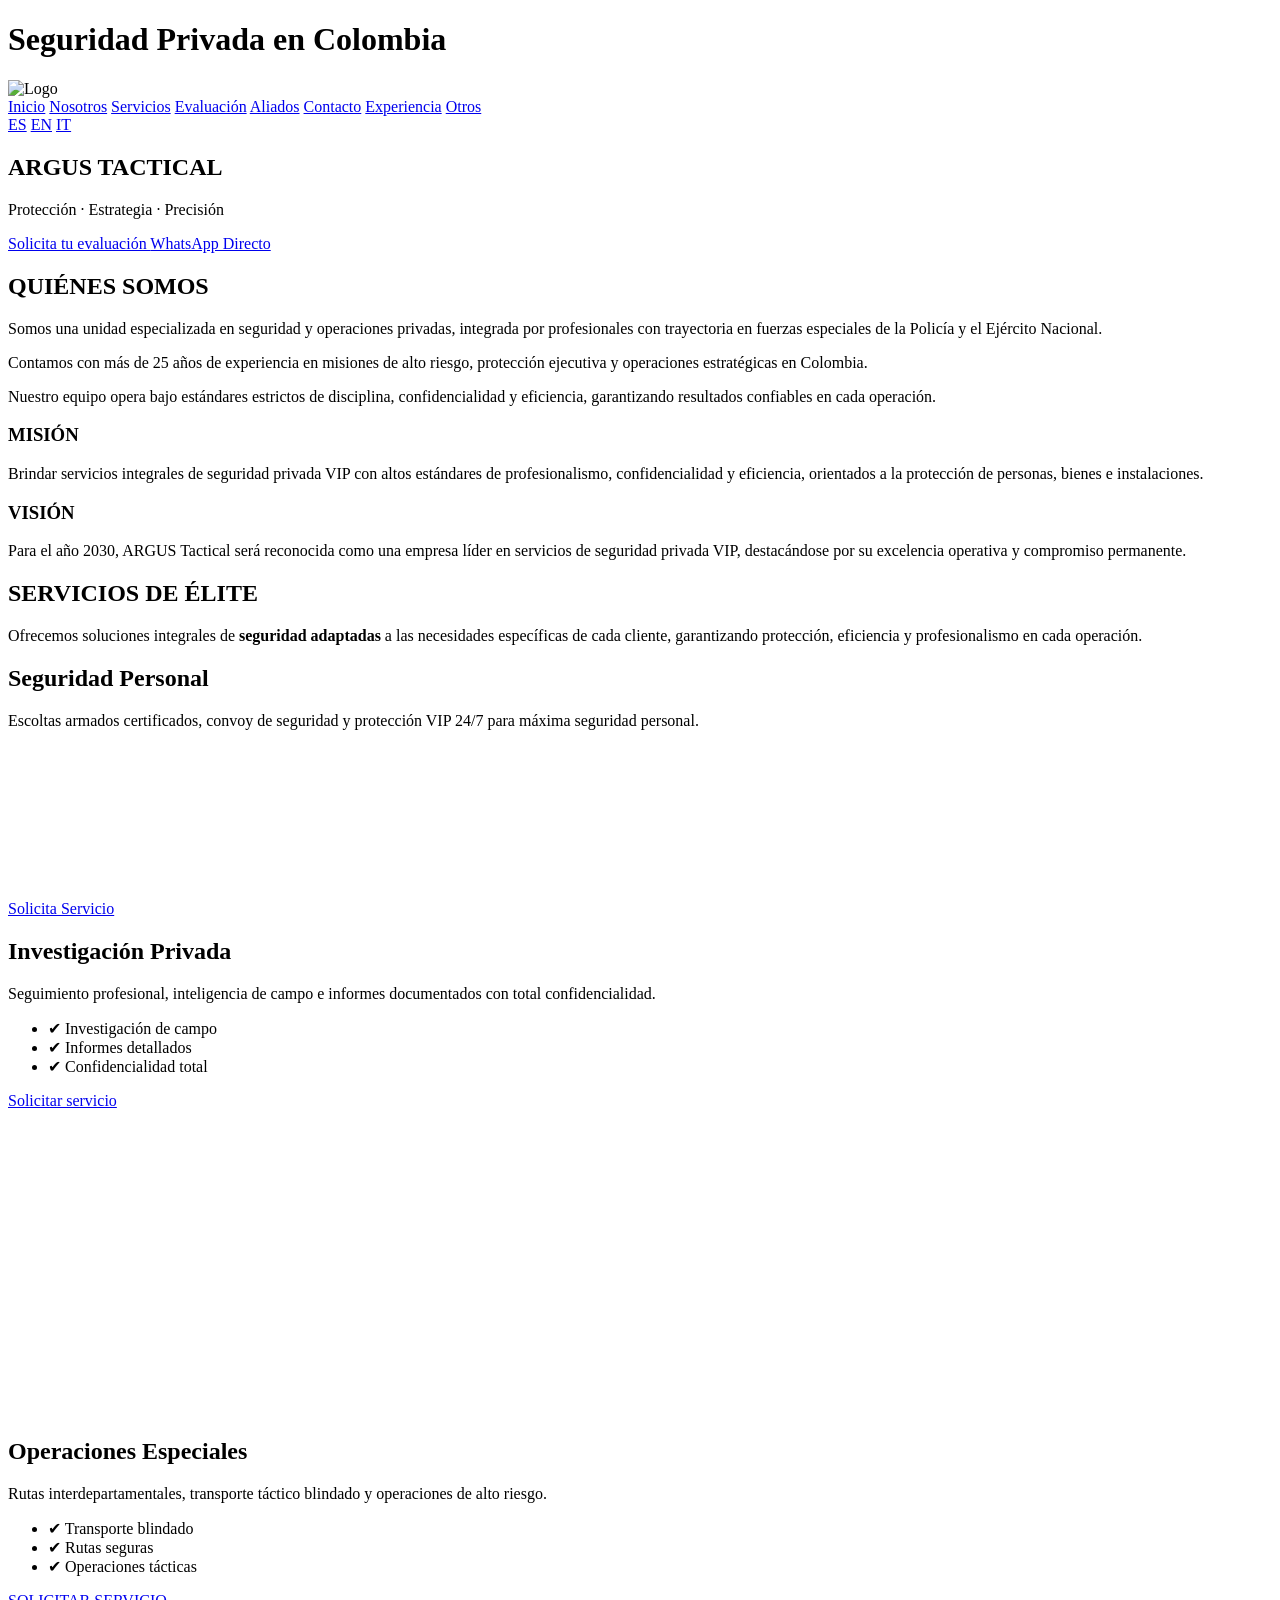
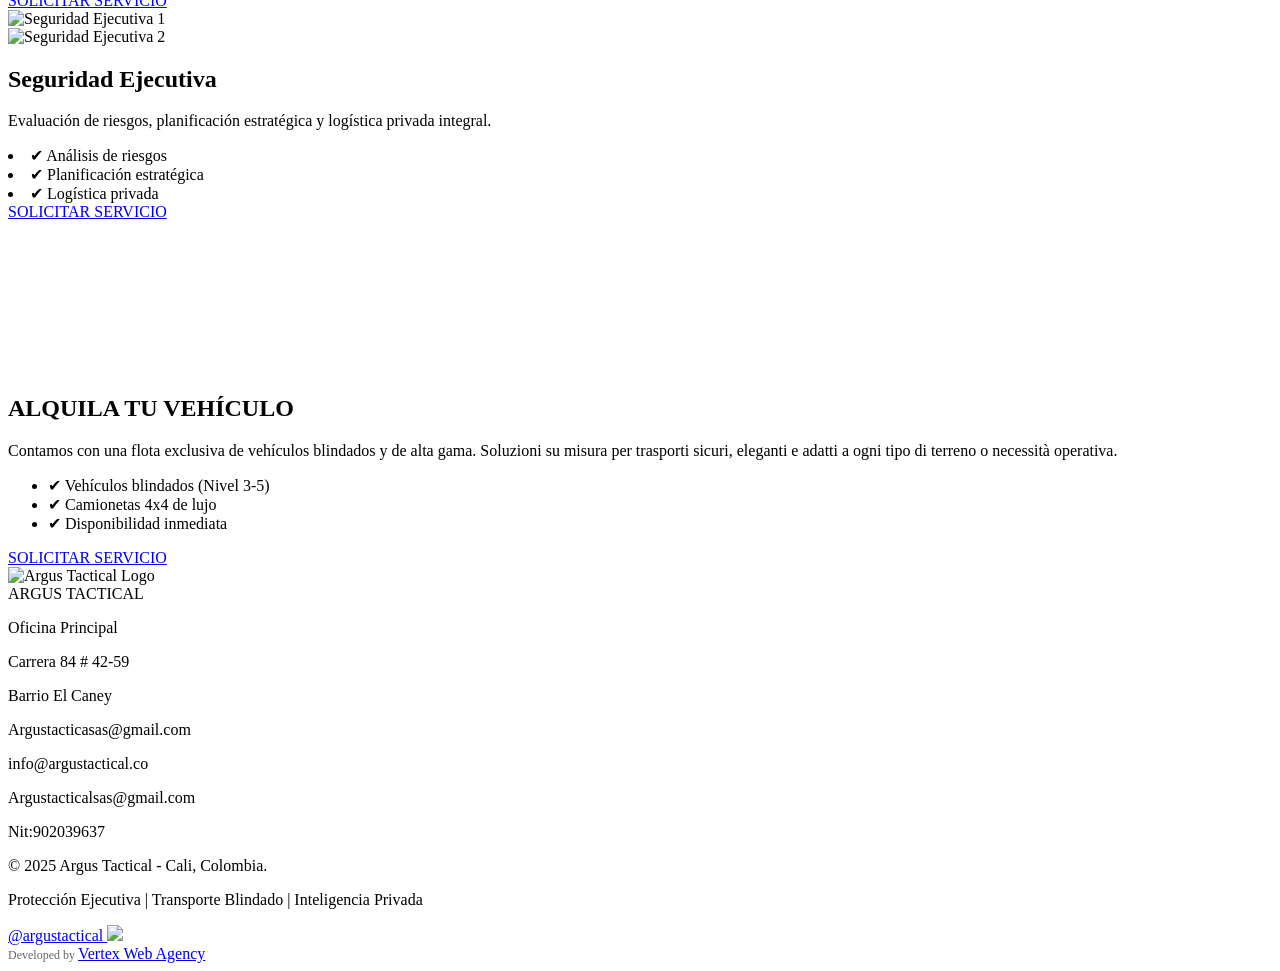
==== index.html @ 298153c2 "Add files via upload" ====
<!DOCTYPE html>
<html lang="es">
<head>
    <meta charset="UTF-8">

<meta name="description" content="Empresa de seguridad privada en Colombia. Protección VIP, escoltas armados, seguridad ejecutiva y análisis de riesgos en Cali, Medellín y Bogotá.">

<meta name="keywords" content="seguridad privada Colombia, escoltas VIP, protección ejecutiva, seguridad Cali, seguridad Medellín, seguridad Bogotá">

<meta name="author" content="Argus Tactical">

<meta name="robots" content="index, follow">
<meta name="viewport" content="width=device-width, initial-scale=1.0">
    <title>Seguridad Privada en Colombia | Escoltas VIP y Protección Ejecutiva - Argus Tactical</title>

    <link rel="stylesheet" href="style.css">

    <link href="https://fonts.googleapis.com/css2?family=Montserrat:wght@300;400;600&display=swap" rel="stylesheet">
</head>

<body>
    <h1 class="seo-hidden">Seguridad Privada en Colombia</h1>

<!-- NAVBAR -->
<header class="navbar">

    <div class="nav-container">

        <!-- LOGO -->
        <div class="logo-box">
            <img src="logo.jpg" alt="Logo">
            
        </div>

        
        <nav class="menu">
            <a href="#argus" data-i18n="menu_inicio">Inicio</a>
            <a href="#quienes" data-i18n="menu_nosotros">Nosotros</a>

            <a href="#servicios" data-i18n="menu_servicios">Servicios</a>
            <a href="evaluacion.html" data-i18n="menu_evaluacion">Evaluación</a>
            <a href="aliados.html" data-i18n="menu_aliados">Aliados</a>
            <a href="contacto.html" data-i18n="menu_contacto">Contacto</a>
            <a href="experia.html" data-i18n="menu_experiencia">Experiencia</a>
            <a href="otros.html" data-i18n="menu_otros">Otros</a>
            
            
            <!-- LINGUE -->

            <div class="lang">
                <a href="#" onclick="changeLanguage('es')">ES</a>
                <a href="#" onclick="changeLanguage('en')">EN</a>
                <a href="#" onclick="changeLanguage('it')">IT</a>

            </div>
        </nav>

    </div>

</header>

<!-- HERO -->
<section class="hero" id="argus">

    <h1 data-i18n="title">ARGUS TACTICAL</h1>

    <p data-i18n="subtitle">
        Protección · Estrategia · Precisión
    </p>

    <div class="buttons">
        <a href="evaluacion.html" class="btn" data-i18n="btn1">
            Solicita tu evaluación
        </a>

        <a href="https://wa.me/573207971333" class="btn btn-whatsapp" target="_blank" data-i18n="btn2">
            WhatsApp Directo
        </a>
    </div>

</section>

<!-- TITULO QUIEN SIAMO-->
 <section class="about-section"id="quienes">

    

   <h2 class="about-title section-title" data-i18n="about_title">
    QUIÉNES SOMOS
</h2>

     <p class="about-highlight" data-i18n="about_text1">
    Somos una unidad especializada en seguridad y operaciones privadas, integrada por profesionales con trayectoria en fuerzas especiales de la Policía y el Ejército Nacional.
  </p>

  <p class="about-highlight" data-i18n="about_text2">
    Contamos con más de 25 años de experiencia en misiones de alto riesgo, protección ejecutiva y operaciones estratégicas en Colombia.
  </p>

  <p class="about-highlight" data-i18n="about_text">
    Nuestro equipo opera bajo estándares estrictos de disciplina, confidencialidad y eficiencia, garantizando resultados confiables en cada operación.
  </p>

</section>


<!---MISION VISION-->
<section class="about-section" id="quienes">

    <div class="mv-container">

        <!-- MISIÓN -->
        <div class="mv-box">
            <h3 class="mv-title" data-i18n="mission_title">MISIÓN</h3>
            <p class="mv-text" data-i18n="mission_text">
                Brindar servicios integrales de seguridad privada VIP con altos estándares de profesionalismo, confidencialidad y eficiencia, orientados a la protección de personas, bienes e instalaciones.
            </p>
        </div>

        <!-- VISIÓN -->
        <div class="mv-box">
            <h3 class="mv-title" data-i18n="vision_title">VISIÓN</h3>
            <p class="mv-text" data-i18n="vision_text">
                Para el año 2030, ARGUS Tactical será reconocida como una empresa líder en servicios de seguridad privada VIP, destacándose por su excelencia operativa y compromiso permanente.
            </p>
        </div>

    </div>

</section>


<!--SERVICIOS DE ELITE-->
<section class="elite-section"
id="servicios">


    <h2 class="elite-title"
    data-i18n="elite-title">
        SERVICIOS DE ÉLITE
    </h2>

    <p class="elite-text" data-i18n="elite_text">
        Ofrecemos soluciones integrales de <strong>seguridad adaptadas</strong> a las necesidades específicas de cada cliente, garantizando protección, eficiencia y profesionalismo en cada operación.
    </p>

</section>
<section class="security-section">

    <h2 class="section-title" data-i18n="title_seguridad_personal">
        Seguridad Personal
    </h2>
    <p class="section-text" data-i18n="desc_seguridad_personal">
        Escoltas armados certificados, convoy de seguridad y protección VIP 24/7 para máxima seguridad personal.
    </p>
    <div class="video-grid">
        <video src="video1.mp4" autoplay muted loop></video>
        <video src="video2.mp4" autoplay muted loop></video>
        <video src="video3.mp4" autoplay muted loop></video>
        
    </div>

    <!-- RIUTILIZZIAMO btn -->
    <a href="https://wa.me/573207971333" target="_blank" class="btn btn-security">
        Solicita Servicio
    </a>

</section>
<!---INVESTIGACION-->
<section class="investigacion-container">

    <!-- LADO IZQUIERDO -->
    <div class="investigacion-content">

        <h2 class="titulo-bello" data-i18n="invest_title">
    Investigación Privada
  </h2>
        
        <p class="texto-investigacion" data-i18n="invest_text">
    Seguimiento profesional, inteligencia de campo e informes documentados con total confidencialidad.
  </p>
        
        <ul class="checklist-investigacion">
    <li>
      <span class="check">✔</span>
      <span data-i18n="invest_item1">Investigación de campo</span>
    </li>
    <li>
      <span class="check">✔</span>
      <span data-i18n="invest_item2">Informes detallados</span>
    </li>
    <li>
      <span class="check">✔</span>
      <span data-i18n="invest_item3">Confidencialidad total</span>
    </li>
  </ul>

        <div class="boton-container-left">
    <a href="https://wa.me/573207971333"
       class="btn btn-invest"
       data-i18n="btn_servicio">
       Solicitar servicio
    </a>
  </div>

</div>
    </div>

    <!-- LADO DERECHO -->
    <div class="investigacion-video">
        <div class="video-box-single">
            <video autoplay muted loop playsinline>
                <source src="video4.mp4" type="video/mp4">
            </video>
        </div>
    </div>

</section>

<!--Operaciones Especiales3-->
<!-- Operaciones Especiales -->
<section class="operaciones-container">

  <!-- VIDEO -->
  <div class="operaciones-video">
    <div class="video-box-single">
      <video autoplay muted loop playsinline>
        <source src="video5.mp4" type="video/mp4">
      </video>
    </div>
  </div>

  <!-- CONTENUTO -->
  <div class="operaciones-content">

    <h2 class="titulo-bello-alt" data-i18n="op_title">
      Operaciones Especiales
    </h2>

    <p class="texto-investigacion" data-i18n="op_text">
      Rutas interdepartamentales, transporte táctico blindado y operaciones de alto riesgo.
    </p>

    <ul class="checklist-investigacion">
      <li><span class="check">✔</span> <span data-i18n="op_item1">Transporte blindado</span></li>
      <li><span class="check">✔</span> <span data-i18n="op_item2">Rutas seguras</span></li>
      <li><span class="check">✔</span> <span data-i18n="op_item3">Operaciones tácticas</span></li>
    </ul>

    <!-- BOTTONE -->
    <div class="boton-container-left">
      <a href="https://wa.me/573207971333"
         class="btn-solicitar btn-operaciones"
         target="_blank"
         rel="noopener noreferrer"
         data-i18n="btn_solicitar">
         SOLICITAR SERVICIO
      </a>
    </div>

  </div>

</section>



        






<!--SEGURDAD EJECUTIVA-->
<div class="ejecutiva-container">

    <div class="ejecutiva-fotos">
        <div class="foto-wrapper">
            <img src="foto7.jpg" alt="Seguridad Ejecutiva 1" class="foto-bella">
        </div>
        <div class="foto-wrapper">
            <img src="foto6.png" alt="Seguridad Ejecutiva 2" class="foto-bella">
        </div>
    </div>

    <div class="ejecutiva-content">
        <h2 class="titulo-vivo" data-i18n="ej_title">
    Seguridad Ejecutiva
  </h2>
        
        <p class="texto-investigacion" data-i18n="ej_text">
    Evaluación de riesgos, planificación estratégica y logística privada integral.
  </p>
        
        <li>
      <span class="check">✔</span>
      <span data-i18n="ej_item1">Análisis de riesgos</span>
    </li>
    <li>
      <span class="check">✔</span>
      <span data-i18n="ej_item2">Planificación estratégica</span>
    </li>
    <li>
      <span class="check">✔</span>
      <span data-i18n="ej_item3">Logística privada</span>
    </li>
  </ul>

<div class="boton-container-left">
  <a href="https://wa.me/573207971333"
     class="btn-solicitar"
     target="_blank"
     rel="noopener noreferrer"
     data-i18n="btn_solicitar">

     SOLICITAR SERVICIO
  </a>
</div>
        
    </div>

</div>
<!--ALQUILER DE AUTO-->
<!-- CONTAINER 5 -->
<div class="alquiler-container">

    <div class="operaciones-container">

        <div class="operaciones-video">
            <div class="video-box-single">
                <video autoplay muted loop>
                    <source src="video7.mp4" type="video/mp4">
                </video>
            </div>
        </div>

        <div class="operaciones-content">
            <h2 class="titulo-bello-alt" data-i18n="rent_title">
    ALQUILA TU VEHÍCULO
  </h2>
            <p class="texto-investigacion" data-i18n="rent_text">
                Contamos con una flota exclusiva de vehículos blindados y de alta gama.
                Soluzioni su misura per trasporti sicuri, eleganti e adatti a ogni tipo di terreno o necessità operativa.
            </p>


            
            
             <ul class="checklist-investigacion">
    <li>
      <span class="check">✔</span>
      <span data-i18n="rent_item1">Vehículos blindados (Nivel 3-5)</span>
    </li>
    <li>
      <span class="check">✔</span>
      <span data-i18n="rent_item2">Camionetas 4x4 de lujo</span>
    </li>
    <li>
      <span class="check">✔</span>
      <span data-i18n="rent_item3">Disponibilidad inmediata</span>
    </li>
  </ul>
            <div class="boton-container-left">
    <a href="https://wa.me/573207971333"
       class="btn-solicitar"
       target="_blank"
       rel="noopener noreferrer"
       data-i18n="btn_solicitar">

       SOLICITAR SERVICIO
    </a>
  </div>
        </div>

    </div>
</div>



    
    

<!-- SCRIPT -->
<script src="script.js"></script>
<footer class="site-footer">

    <div class="footer-container">

        <!-- SINISTRA -->
        <div class="footer-left">
            <img src="logo.jpg" alt="Argus Tactical Logo" class="footer-logo">

            <div class="footer-info">
                <span class="footer-brand">
                    ARGUS <span class="verde">TACTICAL</span>
                </span>
                
                <p>Oficina Principal</p>
                <p>Carrera 84 # 42-59</p>
                <p>Barrio El Caney</p>
                <p>Argustacticasas@gmail.com</p>
                <p>info@argustactical.co</p>
                <p>Argustacticalsas@gmail.com</p>
                <p>Nit:902039637</p>
            </div>
        </div>

        <!-- DESTRA -->
        <div class="footer-right">
            <p class="footer-copy">
                © 2025 Argus Tactical - Cali, Colombia.
            </p>

            <p class="footer-services">
                Protección Ejecutiva | Transporte Blindado | Inteligencia Privada
            </p>

            <a href="https://www.instagram.com/argustactical.co"
               target="_blank"
               class="footer-instagram">

                <span>@argustactical</span>

                <img src="https://upload.wikimedia.org/wikipedia/commons/e/e7/Instagram_logo_2016.svg">
            </a>
        </div>

    </div>

    <!---MALU-->

<div class="footer-credit">
    <span style="font-size:12px; color:#666;">Developed by </span>
    <a href="https://malu788.github.io/miosito/" target="_blank">
        Vertex Web Agency
    </a>
</div>


</body>
</html>
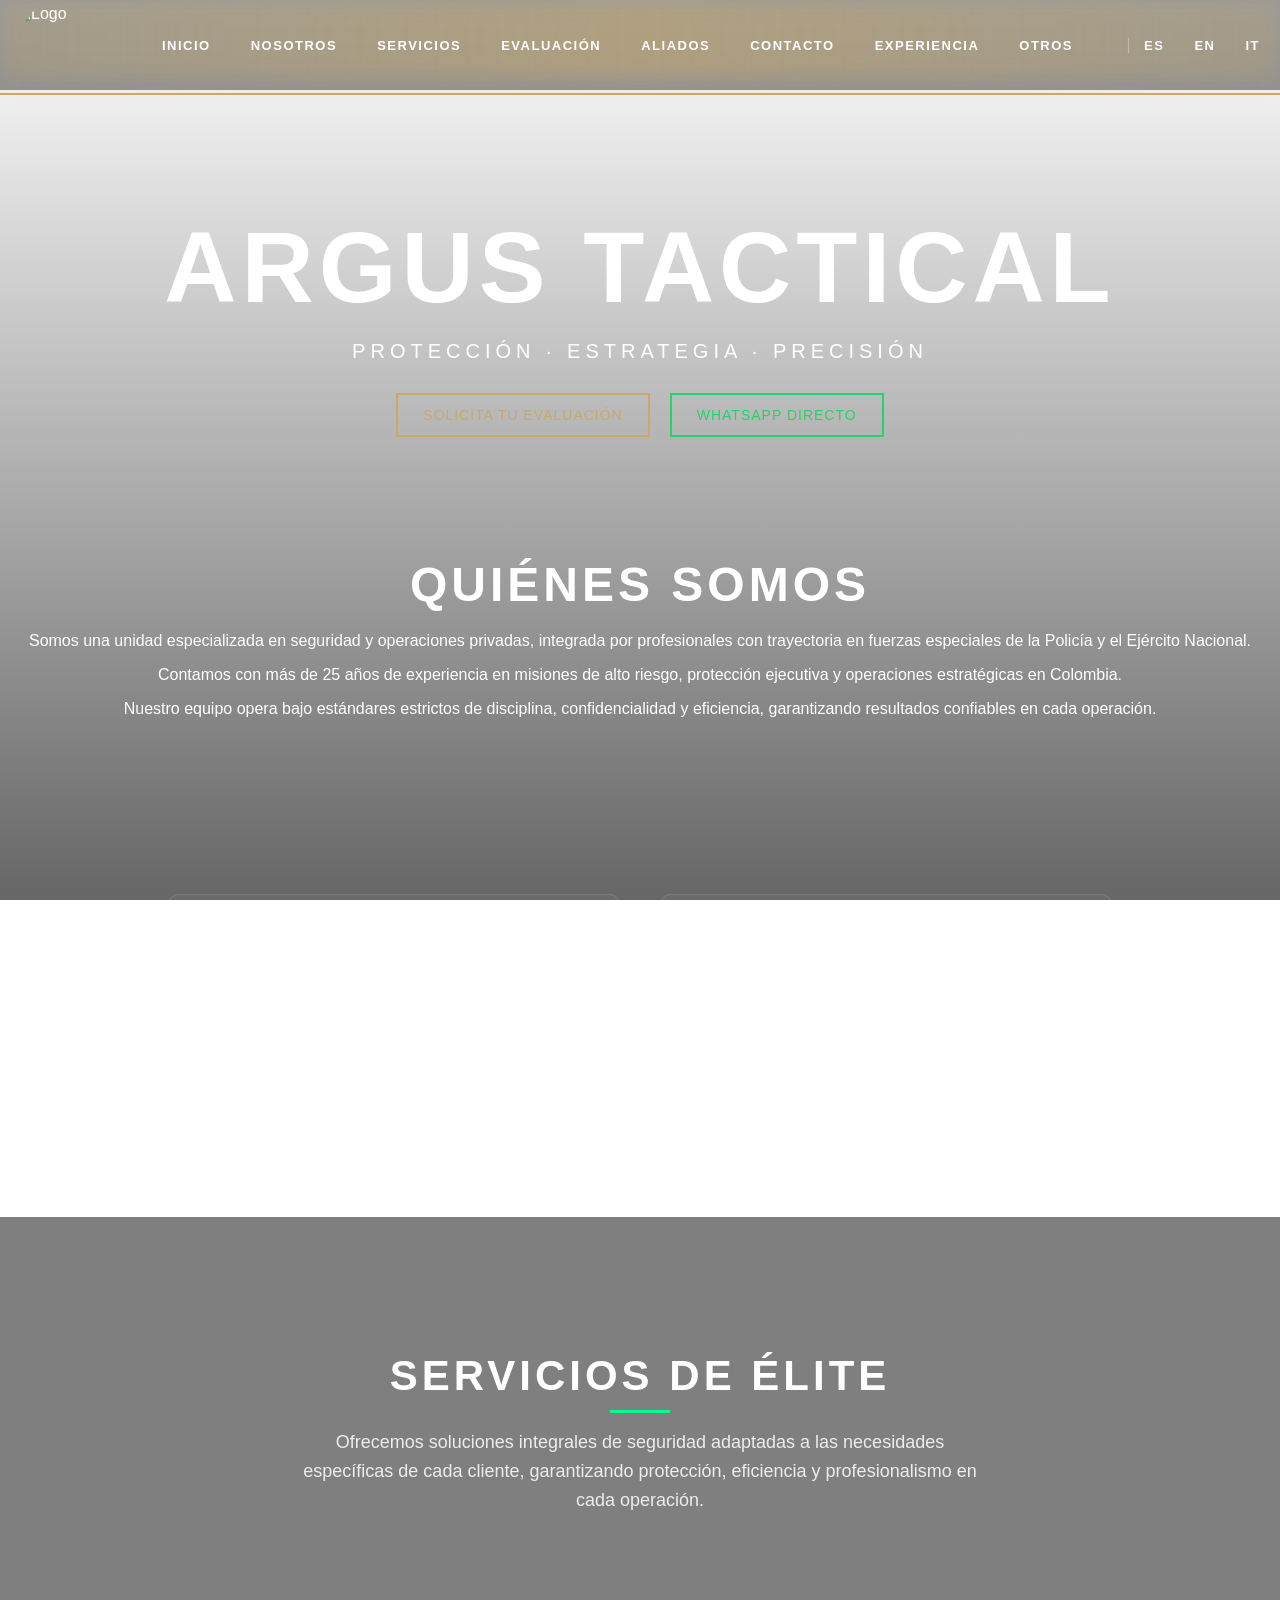
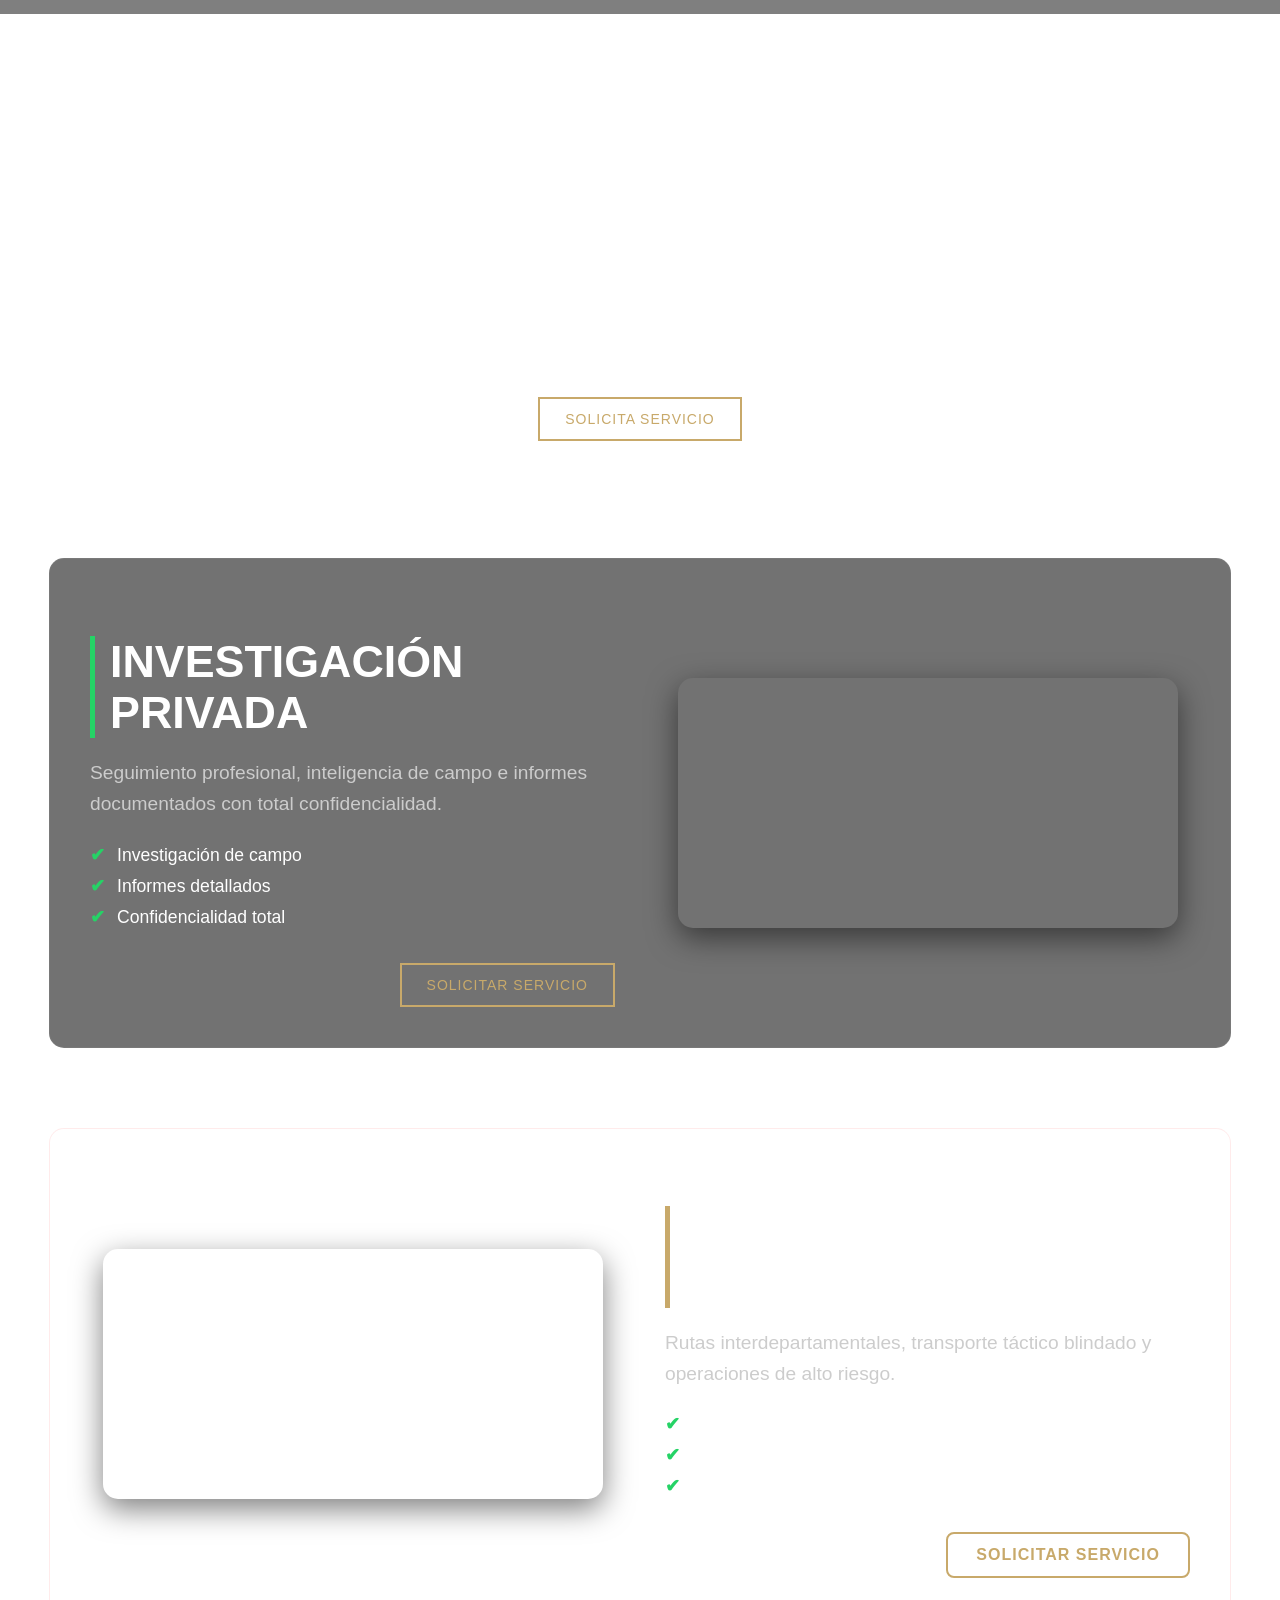
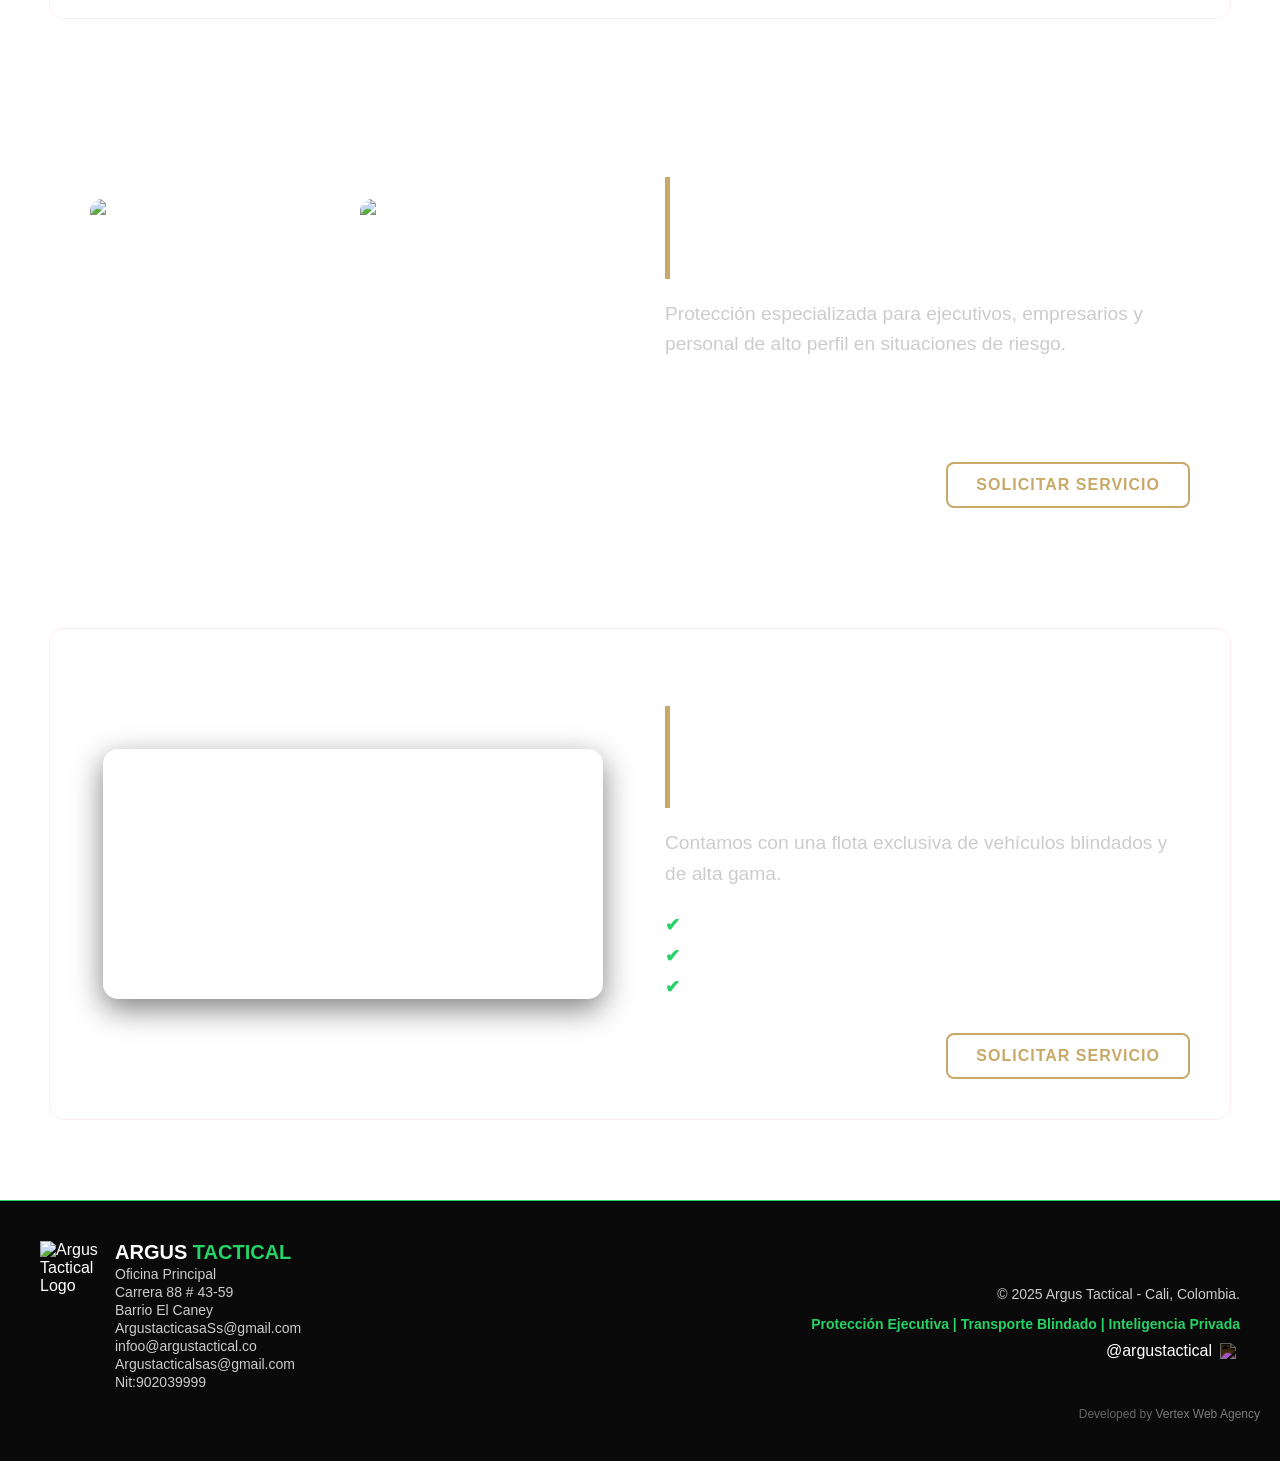
==== commit fe6e3805: "Update index.html" ====
--- a/index.html
+++ b/index.html
@@ -73,7 +73,7 @@
             Solicita tu evaluación
         </a>
 
-        <a href="https://wa.me/573207971333" class="btn btn-whatsapp" target="_blank" data-i18n="btn2">
+        <a href="https://wa.me/000000" class="btn btn-whatsapp" target="_blank" data-i18n="btn2">
             WhatsApp Directo
         </a>
     </div>
@@ -161,7 +161,7 @@
     </div>
 
     <!-- RIUTILIZZIAMO btn -->
-    <a href="https://wa.me/573207971333" target="_blank" class="btn btn-security">
+    <a href="https://wa.me/000000" target="_blank" class="btn btn-security">
         Solicita Servicio
     </a>
 
@@ -196,7 +196,7 @@
   </ul>
 
         <div class="boton-container-left">
-    <a href="https://wa.me/573207971333"
+    <a href="https://wa.me/000000"
        class="btn btn-invest"
        data-i18n="btn_servicio">
        Solicitar servicio
@@ -249,7 +249,7 @@
 
     <!-- BOTTONE -->
     <div class="boton-container-left">
-      <a href="https://wa.me/573207971333"
+      <a href="https://wa.me/000000"
          class="btn-solicitar btn-operaciones"
          target="_blank"
          rel="noopener noreferrer"
@@ -307,7 +307,7 @@
   </ul>
 
 <div class="boton-container-left">
-  <a href="https://wa.me/573207971333"
+  <a href="https://wa.me/000000"
      class="btn-solicitar"
      target="_blank"
      rel="noopener noreferrer"
@@ -361,7 +361,7 @@
     </li>
   </ul>
             <div class="boton-container-left">
-    <a href="https://wa.me/573207971333"
+    <a href="https://wa.me/000000"
        class="btn-solicitar"
        target="_blank"
        rel="noopener noreferrer"
@@ -396,12 +396,12 @@
                 </span>
                 
                 <p>Oficina Principal</p>
-                <p>Carrera 84 # 42-59</p>
+                <p>Carrera 88 # 43-59</p>
                 <p>Barrio El Caney</p>
-                <p>Argustacticasas@gmail.com</p>
-                <p>info@argustactical.co</p>
+                <p>ArgustacticasaSs@gmail.com</p>
+                <p>infoo@argustactical.co</p>
                 <p>Argustacticalsas@gmail.com</p>
-                <p>Nit:902039637</p>
+                <p>Nit:902039999</p>
             </div>
         </div>
 
--- a/style.css
+++ b/style.css
@@ -0,0 +1,1879 @@
+.seo-hidden {
+  position: absolute;
+  width: 1px;
+  height: 1px;
+  overflow: hidden;
+}
+
+
+
+
+* RESET */
+* {
+    margin: 0;
+    padding: 0;
+    box-sizing: border-box;
+}
+
+/* SFONDO PROFESSIONALE */
+body {
+  margin: 0;
+  padding-top: 90px;
+  overflow-x: hidden;
+
+  font-family: 'Montserrat', Arial, sans-serif;
+
+  background:
+    linear-gradient(rgba(0,0,0,0.0), rgba(0,0,0,0.6)),
+    url("fondo3.jpg") no-repeat center center/cover;
+
+  background-attachment: fixed;
+  min-height: 100vh;
+  color: white;
+}
+
+
+/*IMG*/
+img {
+    display: block;
+    width: 100%;
+    height: auto;
+}
+
+/*NAVBAR DELMENU*/
+/* NAVBAR */
+.navbar {
+    position: fixed;
+    top: 0;
+    width: 100%;
+    height: 80px;
+    background: rgba(0,0,0,0.6);
+        
+        z-index: 1000;
+}
+
+/* CONTENITORE NAV */
+.nav-container {
+    width: 100%;
+     display: flex;
+    justify-content: space-between;
+    align-items: center;
+    padding: 8px 20px 8px 8px, ;  
+    margin: 0;
+}
+
+/*FORZAR LO SPAZIO LAD = 0*/
+html, body {
+    margin: 0;
+    padding: 0;
+}
+/*LINEA VERTICAL DENTRO IDIOMA*/
+.lang {
+    display: flex;
+    align-items: center;
+    gap: 10px;
+
+    border-left: 1px solid rgba(255,255,255,0.3); /* linea */
+    padding-left: 15px;
+    margin-left: 15px;
+}
+
+/*SMOOTH SCROLL*/
+html{
+
+    scroll-behavior: smooth;
+}
+
+/* MENU */
+.menu a {
+    color: white;
+    text-decoration: none;
+    margin-right: 20px;
+    font-size: 14px;
+    transition: 0.3s;
+}
+
+.menu a:hover {
+    color: #c8a96a;
+}
+
+/* BLOCCO DESTRO */
+.right-box {
+    display: flex;
+    align-items: center;
+    gap: 20px;
+}
+
+/* LOGO */
+.logo-box {
+    margin-left: 15px;
+    display: flex;
+    align-items: center;
+    gap: 12px; /*ALONTANA LOGO*/
+}
+
+.logo-box img {
+    width: 80px; /*TAMAGNO LOGO*/
+    height: 80px;
+    border-radius: 50%;
+    object-fit: cover;
+}
+
+.nombre {
+    font-size: 18px; /*CAMBIA IL TAM DEL TT LOGs*/
+    font-weight: 600;
+    color: #c8a96a;
+}
+/*MENU DESTRA*/
+.menu{
+
+    display: flex;
+    align-items: center ;
+    gap: 20px;
+}
+
+.menu a {
+    color: white;
+    text-decoration: none;
+    font-size: 13px;
+    font-weight: 600;
+    /* GRASSETTO ELEGANTE*/
+    text-transform: uppercase; /*MAISCOLO*/
+    letter-spacing: 1.5px; /*SPAZIO TRA LETTERE PREMIM*/
+    position: relative;
+    transition: 0.3s;
+}
+
+/* EFFETTO LINEA SOTTO (BELLO) */
+.menu a::after {
+    content: "";
+    position: absolute;
+    width: 0%;
+    height: 2px;
+    bottom: -5px;
+    left: 0;
+    background: #c8a96a;
+    transition: 0.3s;
+}
+menu a:hover::after {
+    width: 100%;
+}
+
+.menu a:hover {
+    color: #c8a96a;
+}
+/* LINEA ORO SOTTO NAVBAR */
+.navbar::after {
+    content: "";
+    display: block;
+    width: 100%;
+    height: 2px;
+    background: #c8a96a;
+    margin-top: 5px;
+}
+/*EFFTO BELLO*/
+
+.navbar { 
+    background: rgba(0,0,0,0.4);
+    backdrop-filter: blur(8px);
+}
+/* NAVBAR CON FASCIA ORO */
+.navbar {
+    position: fixed;
+    top: 0;
+    width: 100%;
+    height: 90px;/*MISURA MENU*/
+    display: flex;
+    align-items: center;
+    z-index: 1000;
+}
+
+/* FASCIA DIETRO (OMBRA ORO) */
+.navbar::before {
+    content: "";
+    position: absolute;
+    top: 0;
+    left: 0;
+    width: 100%;
+    height: 80px; /* altezza fascia */
+    
+    background: linear-gradient(
+        to right,
+        rgba(200,169,106,0.25),
+        rgba(200,169,106,0.5),
+        rgba(200,169,106,0.25)
+    );
+
+    filter: blur(10px);
+    z-index: -1;
+}
+.lang {
+    display: flex;
+    align-items: center;
+    margin-left: 15px;
+}
+.menu a,
+.lang a {
+    display: flex;
+    align-items: center;
+    height: 1000%;
+}
+/*TITULO 1*/
+/* HERO (NUOVO) */
+.hero {
+    margin-top: 120px; /* 👈 evita il menu sopra */
+    text-align: center;
+    
+}
+
+/* TITOLO */
+.hero h1 {
+    width: 100%;
+    text-align: center;
+    font-size: 100px; /* TITULO GRANDE*/
+    color: #ffffff;
+    text-transform: uppercase;
+    letter-spacing: 5px;
+    font-weight: 700;
+    margin: 0;
+    transition: all 0.3s ease;
+
+}
+
+/*EFFETO MAUSE*/
+.hero h1:hover {
+    color: #c8a96a; /* oro */
+    transform: scale(1.03); /* leggero zoom */
+    transition: 0.3s;
+    hero h1:hover {
+    color: #c8a96a; /* oro */
+    transform: scale(1.05); /* leggero zoom */
+    text-shadow: 0 0 15px rgba(200,169,106,0.6); /* glow */
+}
+}
+/*SE ADDATTA ALLO SCHERMO*/
+.hero h1 {
+    text-shadow: 0 5px 20px rgba(0, 0, 0, 0, 7);
+
+}
+/* SOTTOTITOLO PROTECCION ESTRATEGICA*/
+.hero p {
+    font-size: 20px; /* più grande */
+    color: #FFFFFF; /* bianco */
+    letter-spacing: 5px; /* elegante */
+    text-transform: uppercase; /* stile forte */
+    font-weight: 300; /* leggero = elegante */
+    margin-top: 15px;
+    
+}
+.navbar {
+    position: relative;
+}
+
+.navbar::after {
+    content: "";
+    position: absolute;
+    left: 0;
+    bottom: -5px; /* 👈 sposta giù */
+    width: 100%;
+    height: 2px;
+    background: #c8a96a;
+}
+
+
+/*BUTTONES*/
+/* CONTENITORE BOTTONI */
+.contact-section {
+    display: grid;
+    grid-template-columns: 1fr 1fr;
+    gap: 40px;
+    padding: 60px;
+}
+.buttons {
+    margin-top: 30px;
+    display: flex;
+    justify-content: center;
+    gap: 20px;
+    flex-wrap: wrap;
+}
+
+/* BOTTONE BASE */
+.btn {
+    padding: 12px 25px;
+    border: 2px solid #c8a96a;
+    color: #c8a96a;
+    text-decoration: none;
+    font-size: 14px;
+    text-transform: uppercase;
+    letter-spacing: 1px;
+    transition: 0.3s;
+}
+
+/* HOVER */
+.btn:hover {
+    background: #c8a96a;
+    color: black;
+}
+
+/* WHATSAPP */
+.btn-whatsapp {
+    border-color: #25D366;
+    color: #25D366;
+}
+
+.btn-whatsapp:hover {
+    background: #25D366;
+    color: white;
+}
+/*PAGINA EVALUACION*/
+/* SEZIONE */
+.hero-eval {
+    margin-top: 120px;
+    text-align: center;
+}
+
+/* TITOLO UGUALE ALLA HOME */
+.hero-eval h1 {
+    font-family: 'Montserrat', Arial, sans-serif;
+    font-size: 5vw;
+    color: white;
+    text-transform: uppercase;
+    letter-spacing: 5px;
+    font-weight: 600;
+
+    transition: 0.3s;
+}
+
+/* EFFETTO */
+.hero-eval h1:hover {
+    color: #c8a96a;
+    transform: scale(1.05);
+    text-shadow: 0 0 15px rgba(200,169,106,0.6);
+}
+
+/* SOTTOTITOLO */
+.hero-eval p {
+    font-size: 20px;
+    color: white;
+    letter-spacing: 3px;
+    margin-top: 10px;
+}
+
+/*CONTAINER 1*/
+.contact-box {
+    background: rgba(255, 255, 255, 0.05);
+    border-radius: 15px;
+    padding: 20px;
+    margin-bottom: 20px;
+    backdrop-filter: blur(10px);
+    border: 1px solid rgba(255,255,255,0.1);
+    transition: 0.3s;
+}
+
+.contact-box:hover {
+    transform: translateY(-5px);
+    border-color: #00ff88;
+    box-shadow: 0 0 20px rgba(0,255,136,0.3);
+}
+.contact-box h3 {
+    color: #00ff88;
+    font-size: 14px;
+    margin-bottom: 5px;
+    letter-spacing: 1px;
+}
+
+.contact-box p {
+    font-size: 20px;
+    font-weight: bold;
+    color: white;
+}
+form input,
+form textarea,
+form select {
+    width: 100%;
+    padding: 12px;
+    margin-bottom: 15px;
+    border-radius: 8px;
+    border: 1px solid rgba(255,255,255,0.2);
+    background: rgba(0,0,0,0.4);
+    color: white;
+    font-family: 'Montserrat', sans-serif;
+    transition: 0.3s;
+}
+.orm input:focus,
+form textarea:focus {
+    outline: none;
+    border-color: #00ff88;
+    box-shadow: 0 0 10px rgba(0,255,136,0.5);
+}
+.btn-submit {
+    width: 100%;
+    padding: 15px;
+    background: linear-gradient(90deg, #00ff88, #00cc66);
+    border: none;
+    border-radius: 10px;
+    font-weight: bold;
+    color: black;
+    cursor: pointer;
+    transition: 0.3s;
+}
+
+/*HOVER*/
+.btn-submit:hover {
+    transform: scale(1.05);
+    box-shadow: 0 0 20px rgba(0,255,136,0.6);
+}
+.divider {
+
+    width: 2px;
+    background: linear-gradient(to bottom,
+    transparent, #00ff88, transparent);
+    
+}
+/*COVERTURA NACIONA 1*/
+
+.cobertura-text {
+    background: rgba(0, 0, 0, 0.55); /* sfondo scuro */
+    padding: 5PX;
+    border-radius: 15px;
+
+    backdrop-filter: blur(6px);
+}
+/**/
+.cobertura-text {
+    background: linear-gradient(
+        rgba(0,0,0,0.7),
+        rgba(0,0,0,0.5)
+    );
+    border-left: 3px solid #00ff99; /* verde Argus */
+}
+
+.cobertura-text p {
+    color: #e0e0e0;
+    line-height: 1.6;
+}
+
+.lista-ciudades li {
+    color: #ffffff;
+    margin-bottom: 6px;
+}
+
+
+
+/**/
+.contact-box i {
+    color: #00ff88;
+    margin-right: 10px;
+    font-size: 18px;
+}
+
+/*BOTONECobertura Nacional e Internacional*/
+/* CONTENITORE */
+.coverage {
+    margin-top: 20px;
+    padding: 15px;
+    border-left: 3px solid #00ff88;
+    background: rgba(255,255,255,0.03);
+    border-radius: 8px;
+    transition: 0.3s;
+}
+
+/* HOVER BOX */
+.coverage:hover {
+    transform: translateY(-3px);
+    box-shadow: 0 0 15px rgba(0,255,136,0.3);
+}
+
+/* TESTO */
+.coverage p {
+    color: #ddd;
+    font-size: 18px;
+    letter-spacing: 1px;
+}
+
+/* ICONA */
+.coverage i {
+    color: #00ff88;
+    margin-right: 10px;
+    animation: pulse 2s infinite;
+}
+
+/* ANIMAZIONE PULSANTE */
+@keyframes pulse {
+    0% {
+        transform: scale(1);
+        text-shadow: 0 0 5px rgba(0,255,136,0.4);
+    }
+    50% {
+        transform: scale(1.2);
+        text-shadow: 0 0 15px rgba(0,255,136,0.8);
+    }
+    100% {
+        transform: scale(1);
+        text-shadow: 0 0 5px rgba(0,255,136,0.4);
+    }
+}
+/*BUTTON RITORNAPAGINA EVALIACION*/
+.back-home {
+    margin-top: 30px;
+    text-align: center;
+}
+
+.btn-back {
+    display: inline-block;
+    padding: 12px 25px;
+    border: 2px solid #c8a96a;
+    color: #c8a96a;
+    text-decoration: none;
+    font-weight: 600;
+    border-radius: 8px;
+    transition: 0.3s;
+}
+.btn-back:hover {
+    background: #c8a96a;
+    color: black;
+    box-shadow: 0 0 15px rgba(200,169,106,0.6);
+    transform: translateY(-2px);
+}
+/*WHATSAPP-LINK*/
+.whatsapp-link {
+    color: #ffffff; /* 👈 bianco */
+    text-decoration: none; /* toglie sottolineato */
+    font-weight: 600;
+}
+
+.whatsapp-link:hover {
+    color: #00ff88; /* verde al passaggio mouse */
+}
+
+/*QUIENES SOMOS*/
+/* SOLO HOME - SEZIONE ABOUT */
+.about-section {
+    text-align: center;
+    padding: 80px 20px;
+}
+
+/* titolo */
+.about-section .about-title {
+    font-size: 48px;
+    color: #ffffff;
+    letter-spacing: 4px;
+    margin-bottom: 20px;
+    position: relative;
+}
+/*ANIMAZIONE TITULO*/
+.about-title {
+    color: #ffffff; /* bianco normale */
+    transition: color 0.3s ease; /* animazione fluida */
+    font-weight: 700;
+    letter-spacing: 4px;
+}
+
+/* quando passi il mouse */
+.about-title:hover {
+    color: #00ff88; /* verde */
+}
+.about-title:hover {
+    color: #00ff88;
+}
+/*MISION VISION*/
+/* SEZIONE */
+.mv-section {
+    padding: 80px 20px;
+    text-align: center;
+}
+
+/* CONTAINER CENTRALE */
+.mv-container {
+    display: flex;
+    justify-content: center;
+    gap: 40px;
+    flex-wrap: wrap;
+}
+
+/* BOX */
+.mv-box {
+    max-width: 400px;
+    padding: 25px;
+    border-radius: 10px;
+    background: rgba(255,255,255,0.03);
+    border: 1px solid rgba(255,255,255,0.1);
+    transition: 0.3s;
+}
+
+/* HOVER */
+.mv-box:hover {
+    transform: translateY(-5px);
+    border-color: #00ff88;
+}
+
+/* TITOLI */
+.mv-title {
+    font-size: 26px;
+    font-weight: 800;
+    color: #ffffff;
+    margin-bottom: 15px;
+    letter-spacing: 2px;
+    transition: 0.3s;
+}
+.section-title {
+    text-transform: uppercase;
+}
+
+/* PARAGRAFO */
+.mv-text {
+    font-size: 16px;
+    color: rgba(255,255,255,0.85);
+    line-height: 1.6;
+}
+
+/* EFFETTO HOVER TITOLO */
+.mv-title:hover {
+    color: #00ff88;
+}
+/*SERVICIOS DE ELITE*/
+/* SEZIONE */
+.elite-section {
+    text-align: center;
+    padding: 100px 20px;
+}
+
+/* BOX SFONDO (tipo blur scuro) */
+.elite-section {
+    background: rgba(0,0,0,0.5);
+    backdrop-filter: blur(6px);
+}
+
+/* TITOLO */
+.elite-title {
+    font-family: 'Montserrat', Arial, sans-serif;
+    font-size: 42px;
+    font-weight: 800;
+    color: #ffffff;
+    letter-spacing: 4px;
+    margin-bottom: 15px;
+    transition: 0.3s;
+}
+
+/* LINEA SOTTO */
+.elite-title::after {
+    content: "";
+    display: block;
+    width: 60px;
+    height: 3px;
+    background: #00ff88;
+    margin: 10px auto 0;
+    transition: 0.3s;
+}
+
+/* HOVER TITOLO */
+.elite-title:hover {
+    color: #00ff88;
+}
+
+/* LINEA cambia colore insieme */
+.elite-title:hover::after {
+    background: #ffffff;
+}
+
+/* TESTO */
+.elite-text {
+    font-family: 'Montserrat', Arial, sans-serif;
+    max-width: 700px;
+    margin: 0 auto;
+    font-size: 18px;
+    color: rgba(255,255,255,0.85);
+    line-height: 1.6;
+}
+/*SECURIDAD*/
+/* SEZIONE GENERICA */
+.security-section {
+    text-align: center;
+    padding: 80px 20px;
+}
+.security-box {
+    background: rgba(0,0,0,0.6);
+    padding: 30px;
+    border-radius: 20px;
+    backdrop-filter: blur(8px);
+    max-width: 1100px;
+    margin: auto;
+    text-align: center;
+    
+}
+
+/* TITOLO STANDARD (riutilizzabile anche altrove) */
+.section-title {
+    font-size: 36px;
+    font-weight: bold;
+    color: white;
+    transition: 0.3s;
+}
+
+/* HOVER SOLO COLORE */
+.section-title:hover {
+    color: #00ff88;
+}
+
+/* TESTO STANDARD */
+.video-grid {
+    display: flex;
+    justify-content: center;
+    gap: 25px;
+    flex-wrap: wrap;
+
+    width: 100%;
+    max-width: 900px;
+
+    margin-left: auto;
+    margin-right: auto;
+    padding: 0; /* IMPORTANTE */
+}
+
+
+
+
+.video-grid video {
+    width: 260px;
+    height: 150px;
+    object-fit: cover;
+    border-radius: 15px;
+    flex: 0 0 auto;
+    transition: 0.3s;
+}
+
+/* HOVER elegante */
+.video-grid video:hover {
+    transform: scale(1.05);
+}
+/*BOTT SECURITY*/
+.btn-security {
+    position: relative;
+    top: 30px;
+}
+
+/*INVESTIGACION*/
+
+/* BLOCCO 2INVESTIGACION PRIVADA*/
+/* Layout per Investigazione */
+.investigacion-container {
+    display: flex;
+    align-items: center;
+    justify-content: space-between;
+    gap: 50px;
+    max-width: 1100px;
+    margin: 80px auto; /* Spazio dal blocco sopra */
+    padding: 40px;
+    background: rgba(20, 20, 20, 0.6);
+    border-radius: 15px;
+    border: 1px solid rgba(255, 255, 255, 0.05);
+    text-align: left; /* Testo a sinistra */
+}
+
+.investigacion-content {
+    flex: 1;
+}
+
+.investigacion-video {
+    flex: 1;
+    display: flex;
+    justify-content: center;
+}
+
+.titulo-bello {
+    font-size: 2.8rem;
+    color: white;
+    text-transform: uppercase;
+    margin-bottom: 20px;
+    border-left: 5px solid #25d366; /* Linea verde a lato del titolo */
+    padding-left: 15px;
+}
+
+.texto-investigacion {
+    font-size: 1.2rem;
+    color: #ccc;
+    line-height: 1.6;
+    margin-bottom: 25px;
+}
+
+/* Checklist stilizzata */
+.checklist-investigacion {
+    list-style: none;
+    padding: 0;
+    margin-bottom: 35px;
+}
+
+.checklist-investigacion li {
+    font-size: 1.1rem;
+    color: white;
+    margin-bottom: 10px;
+    display: flex;
+    align-items: center;
+}
+
+.checklist-investigacion .check {
+    color: #25d366;
+    margin-right: 12px;
+    font-weight: bold;
+}
+
+/* Video singolo */
+.video-box-single {
+    width: 100%;
+    max-width: 500px;
+    border-radius: 15px;
+    overflow: hidden;
+    box-shadow: 0 10px 30px rgba(0,0,0,0.5);
+}
+
+.video-box-single video {
+    width: 100%;
+    display: block;
+}
+
+.boton-container-left {
+    margin-top: 20px;
+}
+
+/* Responsive per cellulari: mette il video sotto il testo */
+@media (max-width: 768px) {
+    .investigacion-container {
+        flex-direction: column;
+        text-align: center;
+    }
+    .titulo-bello {
+        border-left: none;
+        padding-left: 0;
+    }
+    .checklist-investigacion li {
+        justify-content: center;
+    }
+}
+
+
+
+/*CONTAINER3 ALQUILER DE VEHICULO*/
+.operaciones-container {
+    display: flex;
+    flex-direction: row;
+    align-items: center;
+    justify-content: space-between;
+    gap: 50px;
+    max-width: 1100px;
+    margin: 80px auto;
+    padding: 40px;
+    
+
+    /* ✨ stile coerente */
+    background: rgba(255, 255, 255, 0.03);
+    backdrop-filter: blur(10px);
+    -webkit-backdrop-filter: blur(10px);
+
+    border-radius: 15px;
+    border: 1px solid rgba(255, 0, 0, 0.08);
+
+    text-align: left;
+}
+
+.operaciones-content {
+    flex: 1;
+    color: white;
+}
+
+.operaciones-video {
+    flex: 1;
+    display: flex;
+    justify-content: center;
+}
+
+/* Titolo */
+.titulo-bello-alt {
+    font-size: 2.8rem;
+    color: white;
+    text-transform: uppercase;
+    margin-bottom: 20px;
+    border-left: 5px solid rgb(200, 169, 106);
+    padding-left: 15px;
+}
+
+/* Mobile */
+@media (max-width: 768px) {
+    .operaciones-container {
+        flex-direction: column-reverse;
+        text-align: center;
+    }
+
+    .titulo-bello-alt {
+        border-left: none;
+        padding-left: 0;
+    }
+}
+
+/*BUTTONE OPERAZIONES SPECIALES*/
+/* SOLO bottone operazioni */
+.btn-operaciones {
+    color: white;
+    text-decoration: none;
+
+    border: 2px solid #00ff88;
+    border-radius: 8px;
+
+    padding: 12px 28px;
+    font-weight: bold;
+    text-transform: uppercase;
+
+    background: transparent;
+    transition: 0.3s;
+}
+
+/* hover */
+.btn-operaciones:hover {
+    background: #00ff88;
+    color: #0b0f1a;
+    box-shadow: 0 0 15px rgba(0,255,136,0.5);
+}
+/* SOLO posizione bottone */
+.boton-container-left {
+    display: flex;
+    justify-content: flex-end; /* 👉 lo manda a destra */
+    margin-top: 20px;
+}/*REDUCE TUTTI VIDEO*/
+.video-box-single video {
+    width: 100%;
+    max-height: 300px; /* 🔥 riduce altezza */
+    object-fit: cover; /* taglia senza deformare */
+    border-radius: 15px;
+}
+
+/*SEGURDAD EJECUTIVA*/
+.ejecutiva-container {
+    display: flex;
+    align-items: center;
+    justify-content: space-between;
+    gap: 50px;
+    max-width: 1100px;
+    margin: 80px auto;
+    padding: 40px;
+
+    background: rgba(255, 255, 255, 0.05); /* leggero trasparente */
+    border-radius: 15px;
+    backdrop-filter: blur(8px);
+}
+
+.ejecutiva-fotos {
+    flex: 1;
+    display: flex;
+    gap: 15px;
+}
+
+.foto-wrapper {
+    flex: 1;
+    overflow: hidden;
+    border-radius: 12px;
+}
+
+.foto-bella {
+    width: 100%;
+    height: 250px;
+    object-fit: cover;
+    transition: 0.4s;
+}
+
+.foto-bella:hover {
+    transform: scale(1.05);
+}
+
+.ejecutiva-content {
+    flex: 1;
+}
+@media (max-width: 768px) {
+    .ejecutiva-container {
+        flex-direction: column;
+        text-align: center;
+    }
+
+    .ejecutiva-fotos {
+        flex-direction: column;
+    }
+}
+
+/* Titolo */
+.titulo-vivo {
+    font-size: 2.8rem;
+    color: white;
+    text-transform: uppercase;
+    margin-bottom: 20px;
+    border-left: 5px solid rgb(200, 169, 106);
+    padding-left: 15px;
+}
+
+
+
+
+
+/* Responsive per mobile */
+@media (max-width: 768px) {
+    .ejecutiva-container {
+        flex-direction: column-reverse;
+        text-align: center;
+    }
+    .ejecutiva-fotos {
+        width: 100%;
+    }
+    .ejecutiva-content {
+        text-align: center;
+    }
+}
+.titulo-vivo {
+    text-transform: uppercase;
+}
+
+/* Bottone premium SOLO per solicitar */
+.btn-solicitar {
+    display: inline-block;
+    padding: 12px 28px;
+
+    border: 2px solid rgb(200, 169, 106); /* oro */
+    color: rgb(200, 169, 106);
+
+    text-decoration: none;
+    font-weight: 600;
+    letter-spacing: 1px;
+
+    border-radius: 8px;
+
+    transition: all 0.3s ease;
+}
+/*FOTOER*/
+/* FOOTER */
+.site-footer {
+    background: #0a0a0a;
+    border-top: 1px solid #25d366;
+    padding: 40px 20px;
+    color: white;
+    margin-top: 50px;
+}
+
+/* container */
+.footer-container {
+    max-width: 1200px;
+    margin: auto;
+    display: flex;
+    justify-content: space-between;
+    align-items: center;
+    flex-wrap: wrap;
+}
+
+/* sinistra */
+.footer-left {
+    display: flex;
+    align-items: flex-start;
+    gap: 15px;
+}
+
+/* logo */
+.footer-logo {
+    width: 60px;
+}
+
+/* info */
+.footer-info p {
+    margin: 2px 0;
+    font-size: 14px;
+    color: #ccc;
+}
+
+/* brand */
+.footer-brand {
+    font-size: 20px;
+    font-weight: bold;
+    text-transform: uppercase;
+}
+.footer {
+
+    margin-top: 80px;
+    padding: 40px;
+}
+
+/* verde */
+.verde {
+    color: #25d366;
+}
+
+/* destra */
+.footer-right {
+    text-align: right;
+}
+
+/* copy */
+.footer-copy {
+    font-size: 14px;
+    color: #ccc;
+}
+
+/* servizi */
+.footer-services {
+    font-size: 14px;
+    color: #25d366;
+    font-weight: bold;
+    margin: 5px 0;
+}
+
+/* instagram */
+.footer-instagram {
+    display: flex;
+    justify-content: flex-end;
+    align-items: center;
+    gap: 8px;
+    text-decoration: none;
+    color: white;
+    margin-top: 10px;
+    transition: 0.3s;
+}
+
+.footer-instagram img {
+    width: 20px;
+    filter: invert(1);
+}
+
+.footer-instagram:hover {
+    color: #25d366;
+}
+
+@media (max-width: 768px) {
+    .footer-container {
+        flex-direction: column;
+        text-align: center;
+        gap: 20px;
+    }
+
+    .footer-right {
+        text-align: center;
+    }
+
+    .footer-instagram {
+        justify-content: center;
+    }
+}
+
+.footer-credit {
+    text-align: center;
+    font-size: 12px;
+    color: #777;
+    margin-top: 10px;
+}
+/*MALU*/
+.footer-credit {
+    margin-top: 15px;
+    text-align: right; /* lo porta a destra */
+    width: 100%;
+}
+
+.footer-credit a {
+    font-size: 12px;
+    color: #aaa; /* più elegante del blu */
+    text-decoration: none;
+    opacity: 0.7;
+    transition: 0.3s;
+}
+
+.footer-credit a:hover {
+    color: #25d366; /* verde brand */
+    opacity: 1;
+}
+/*PAGINA ALINADOS*/
+/* SOLO titolo aliados - non rompe global */
+.aliados-special {
+    letter-spacing: 3px;
+    position: relative;
+    display: inline-block;
+    text-shadow: 0 0 10px rgba(0, 198, 255, 0.4);
+    display: block;
+    text-align: center;
+    font-size: 3.5rem;
+    margin: 50px;
+}
+
+
+/* linea elegante */
+.aliados-special::after {
+    content: "";
+    display: block;
+    width: 60%;
+    height: 3px;
+    margin: 10px auto 0;
+
+    background: linear-gradient(90deg, #00c6ff, #00ff88);
+    border-radius: 2px;
+}
+
+
+/* hover leggero (senza rompere layout) */
+.aliados-special:hover {
+    text-shadow: 0 0 18px rgba(0, 255, 136, 0.6);
+}
+/*PARAGRAFO */
+/* SOLO pagina aliados */
+.aliados-text {
+    text-align: center;
+    max-width: 700px;
+    margin: 10px auto 40px;
+
+    font-size: 1.1rem;
+    line-height: 1.6;
+
+    color: #ccc;
+    letter-spacing: 1px;
+}
+/* container oscuro elegante */
+.aliados-box {
+    max-width: 1000px;
+    margin: 60px auto;
+    padding: 40px 30px;
+
+    background: rgba(0, 0, 0, 0.1); /* effetto scuro */
+    border-radius: 15px;
+
+    text-align: center;
+
+    backdrop-filter: blur(8px); /* effetto premium */
+}
+/*CONTAINER 2*/
+/* CONTAINER */
+.aliado-container {
+    display: flex;
+    align-items: center;
+    justify-content: space-between;
+    gap: 40px;
+
+    width: 90%;
+    max-width: 1100px;
+    margin: 60px auto;
+
+    padding: 40px;
+    border-radius: 15px;
+
+    background: rgba(0, 0, 0, 0.4); /* più elegante */
+    backdrop-filter: blur(10px);
+
+    border: 1px solid rgba(255,255,255,0.08);
+
+    transition: 0.3s;
+}
+
+/* HOVER LEGGERO */
+.aliado-container:hover {
+    transform: translateY(-5px);
+    box-shadow: 0 10px 30px rgba(0,0,0,0.6);
+}
+
+/* TESTO */
+.aliado-texto {
+    flex: 1;
+}
+
+/* TITOLO */
+.aliado-titulo {
+    color: rgb(200, 169, 106); /* oro VIP */
+    margin-bottom: 15px;
+
+    font-size: 1.6rem;
+    letter-spacing: 1px;
+}
+
+/* PARAGRAFI */
+.aliado-texto p {
+    color: rgba(255,255,255,0.85);
+    line-height: 1.6;
+}
+
+/* LINK LABEL */
+.link-ref {
+    margin-top: 15px;
+    font-size: 0.9rem;
+    color: #aaa;
+}
+
+/* LINK */
+.aliado-texto a {
+    color: rgb(200, 169, 106);
+    text-decoration: none;
+    font-weight: 500;
+}
+
+.aliado-texto a:hover {
+    text-decoration: underline;
+}
+
+/* container */
+.aliado-container {
+    display: flex;
+    align-items: center;
+    justify-content: space-between;
+    gap: 40px;
+
+    width: 90%;
+    max-width: 1100px;
+    margin: 60px auto;
+
+    padding: 40px;
+    border-radius: 15px;
+
+    background: rgba(0, 0, 0, 0.4);
+    backdrop-filter: blur(10px);
+}
+
+/* SINISTRA */
+.aliado-texto {
+    flex: 1;
+    text-align: left; /* 🔥 importante */
+}
+
+/* titolo */
+.aliado-titulo {
+    color: rgb(200, 169, 106);
+    margin-bottom: 15px;
+}
+
+/* paragrafo */
+.aliado-texto p {
+    margin-bottom: 10px;
+}
+
+/* link sotto */
+.aliado-texto a {
+    display: inline-block;
+    margin-top: 5px;
+}
+
+/* DESTRA logo */
+.aliado-img {
+    flex-shrink: 0;
+}
+
+.aliado-img img {
+    width: 140px;
+}
+/*CONTAINER4*/
+/* Inverte layout (testo sinistra, immagine destra) */
+.cobertura-reverse {
+    display: flex;
+    align-items: center;
+    justify-content: space-between;
+    gap: 40px;
+    
+}
+
+/* Titolo più grande */
+.big-title {
+    font-size: 42px;
+    font-weight: 700;
+    margin-bottom: 20px;
+}
+
+/* Paragrafo più elegante */
+.cobertura-desc {
+    font-size: 17px;
+    line-height: 1.7;
+    color: rgba(255,255,255,0.85);
+    margin-bottom: 15px;
+}
+
+/* Responsive (importantissimo) */
+@media (max-width: 768px) {
+    .cobertura-reverse {
+        flex-direction: column;
+    }
+}
+/* Layout */
+.cobertura-reverse {
+    display: flex;
+    align-items: center;
+    justify-content: center;
+    gap: 60px;
+}
+
+/* FOTO più piccola e elegante */
+.small-img img {
+    width: 320px; /* 🔥 ridotta */
+    max-width: 100%;
+    border-radius: 15px;
+    object-fit: cover;
+
+    /* effetto premium */
+    box-shadow: 0 10px 30px rgba(245, 220, 220, 0.6);
+    opacity: 0.95;
+}
+
+/* Titolo forte */
+.titulo-strong {
+    font-size: 44px;
+    font-weight: 800;
+    letter-spacing: 1px;
+    margin-bottom: 15px;
+
+    /* effetto elegante */
+    text-transform: uppercase;
+}
+
+/* Paragrafo bello */
+.cobertura-desc {
+    font-size: 17px;
+    line-height: 1.7;
+    color: rgba(255,255,255,0.85);
+    margin-bottom: 15px;
+}
+
+/* Responsive */
+@media (max-width: 768px) {
+    .cobertura-reverse {
+        flex-direction: column;
+        text-align: center;
+    }
+
+    .small-img img {
+        width: 90%;
+    }
+}
+
+/*CONTACTO*/
+
+
+.contacto {
+    padding: 80px 20px;
+    background: rgba(0, 0, 0, 0.6);
+    backdrop-filter: blur(8px);
+    margin-top: 100px;
+}
+
+.cobertura-img {
+
+    margin-right: 30px;
+}
+.cobertura-img img {
+    margin-top: 50px;
+}
+
+
+.titulo-contacto {
+    text-align: center;
+    font-size: 2.8rem;
+    font-weight: 800;
+    text-transform: uppercase;
+    margin-bottom: 15px;
+}
+
+.subtexto {
+    text-align: center;
+    max-width: 700PX;
+    margin: 0 auto 40px;
+    color: #ccc;
+}
+
+.contacto-grid {
+    max-width: 1100px;
+    margin: auto;
+    display: grid;
+    grid-template-columns: repeat(auto-fit, minmax(220px, 1fr));
+    gap: 25px;
+}
+
+
+
+
+/**/
+.contacto .item {
+    background: rgba(255,255,255,0.05);
+    padding: 20px;
+    border-radius: 12px;
+    border: 1px solid rgba(255,255,255,0.08);
+}
+
+
+
+
+.iconos {
+    display: flex;
+    justify-content: center;
+    gap: 20px;
+    margin-top: 15px;
+}
+
+.iconos img {
+    width: 32px;
+    transition: 0.3s;
+}
+
+/* effetto hover */
+.iconos img:hover {
+    transform: scale(1.2);
+}
+/* container */
+.iconos {
+    display: flex;
+    justify-content: center;
+    gap: 20px;
+    margin-top: 20px;
+}
+
+/* bottone */
+.icon-btn {
+    width: 55px;
+    height: 55px;
+
+    display: flex;
+    align-items: center;
+    justify-content: center;
+
+    background: rgba(255,255,255,0.08);
+    border-radius: 50%;
+
+    transition: 0.3s;
+}
+
+/* icona */
+.icon-btn img {
+    width: 28px;
+}
+
+/* hover effetto premium */
+.icon-btn:hover {
+    transform: translateY(-5px);
+    background: #25d366; /* verde WhatsApp */
+}
+
+/*BOTON RETORNO DELLA PAGINA ALIADOS*/
+/* BOTON RETORNO */
+.btn-retorno {
+    position: absolute;
+    top: 40px;
+    right: 40px;
+
+    padding: 10px 20px;
+    border-radius: 30px;
+
+    background: rgba(0,0,0,0.6);
+    color: #fff;
+    text-decoration: none;
+
+    font-size: 14px;
+    font-weight: 500;
+
+    border: 1px solid rgba(255,255,255,0.2);
+    backdrop-filter: blur(8px);
+
+    transition: all 0.3s ease;
+}
+
+.btn-retorno:hover {
+    background: #00ff99;
+    color: #000;
+    transform: translateY(-2px);
+}
+/*MAPA CONTACTT*/
+/* SEZIONE VIDEO + MAPPA */
+.media-mapa {
+    display: flex;
+    gap: 30px;
+    width: 90%;
+    margin: 60px auto;
+
+
+}
+
+/* BOX */
+.media-box {
+    flex: 1;
+    padding: 20px;
+    border-radius: 15px;
+
+    background: rgba(255,255,255,0.05);
+    backdrop-filter: blur(10px);
+    display: flex;
+    justify-content: center;
+    align-items: center;
+}
+
+/* VIDEO */
+.media-box video {
+    width: 90%;
+    height: 220px;
+    
+    object-fit: cover;
+    border-radius: 10px;
+}
+
+/* MAPPA */
+.media-box iframe {
+    width: 100%;
+    height: 300px;
+    border-radius: 10px;
+    border: none;
+}
+.media-box.mapa
+
+/* TITOLO MAPPA */
+.map-title {
+    color: #00ff99;
+    margin-bottom: 10px;
+}
+/*SU TELEFONO SI METTE PERFETTO*/
+/* MOBILE RESPONSIVE */
+@media (max-width: 768px) {
+
+  body {
+    overflow-x: hidden;
+  }
+
+  .nav-container {
+    flex-direction: column;
+    align-items: center;
+  }
+
+  .navbar {
+    padding: 10px;
+  }
+
+  .nav-links {
+    display: flex;
+    flex-wrap: wrap;
+    justify-content: center;
+    gap: 10px;
+  }
+
+  .nav-links a {
+    font-size: 12px;
+  }
+
+  h1 {
+    font-size: 24px;
+    text-align: center;
+  }
+
+  h2 {
+    font-size: 20px;
+    text-align: center;
+  }
+
+  p {
+    font-size: 14px;
+    text-align: center;
+    padding: 0 10px;
+  }
+
+  .hero {
+    height: auto;
+    padding: 40px 10px;
+    text-align: center;
+  }
+
+  .hero h1 {
+    font-size: 26px;
+  }
+
+  .hero p {
+    font-size: 14px;
+  }
+
+  .buttons {
+    display: flex;
+    flex-direction: column;
+    gap: 10px;
+  }
+
+  img {
+    max-width: 100%;
+    height: auto;
+  }
+}
+
+
+/*BOTN PAGINA CONTATT*/
+.btn-home {
+    position: fixed; /* 👈 sempre visibile */
+    top: 20px;
+    right: 30px; /* 👈 a destra */
+
+    background: rgba(0,0,0,0.6);
+    color: #fff;
+
+    padding: 10px 18px;
+    border-radius: 25px;
+
+    text-decoration: none;
+    font-size: 14px;
+    font-weight: 500;
+
+    backdrop-filter: blur(10px);
+
+    transition: all 0.3s ease;
+    z-index: 999;
+}
+
+.btn-home:hover {
+    background: #00ff99;
+    color: #000;
+    transform: translateY(-2px);
+    box-shadow: 0 5px 15px rgba(0,255,153,0.4);
+}
+/*FONDO PER CAMBA*/
+.page-contacto {
+    background: url("fondo-contacto.jpg") no-repeat center center/cover;
+}
+
+.page-contacto {
+    background: linear-gradient(
+        rgba(0,0,0,0.7),
+        rgba(0,0,0,0.9)
+    ),
+    url("fondo-contacto.jpg") center/cover;
+
+
+}
+
+/*PARAGRAFO  QUIENES SOMO*/
+.about-text {
+    
+  font-family: 'Montserrat', sans-serif;
+  font-weight: 600;
+  letter-spacing: 1.5px;
+  line-height: 1.8;
+  font-size: 17px;
+  color: rgba(255,255,255,0.85);
+
+}
+
+
+
+
+
+about-highlight {
+    font-size: 18px;
+    font-weight: 500;
+    color: #ffffff;
+
+    padding: 20px 25px;
+    margin-bottom: 25px;
+
+    border-left: 4px solid #00ff99;
+
+    background: rgba(0, 0, 0, 0.6);
+    backdrop-filter: blur(6px);
+
+    box-shadow: 
+        0 0 15px rgba(0,255,150,0.15),
+        0 0 30px rgba(0,255,150,0.05);
+
+    line-height: 1.7;
+
+    transition: 0.3s ease;
+}
+
+/* 🔥 HOVER (effetto premium) */
+.about-highlight:hover {
+    transform: translateX(5px);
+
+    box-shadow: 
+        0 0 25px rgba(0,255,150,0.4),
+        0 0 50px rgba(0,255,150,0.2);
+
+    border-left: 4px solid #00ffaa;
+}
+
+/*CONFIGURACION PER CELLULAR*/
+/* 📱 MOBILE SAFE (non rompe il design) */
+@media (max-width: 768px) {
+
+    /* testo adattato */
+    h1 { font-size: 32px; }
+    h2 { font-size: 24px; }
+    p { font-size: 16px; }
+
+    /* container grid → 1 colonna */
+    .servicios-container,
+    .contacto-grid,
+    .cobertura-container {
+        grid-template-columns: 1fr;
+        gap: 20px;
+        padding: 20px;
+    }
+
+    /* immagini sempre corrette */
+    img {
+        max-width: 100%;
+        height: auto;
+    }
+
+    /* video responsive */
+    video {
+        width: 100%;
+        height: auto;
+    }
+
+    /* bottoni più grandi */
+    .btn,
+    .btn-whatsapp,
+    .btn-home {
+        padding: 12px 20px;
+        font-size: 16px;
+    }
+
+}
+
+/*PER SISTEMAR ILMENU EN EL CELLULARE*/
+/* FIX SOLO MOBILE MENU */
+@media (max-width: 768px) {
+
+    nav {
+        overflow-x: auto;
+    }
+
+    nav ul {
+        display: flex;
+        flex-wrap: nowrap;
+        overflow-x: auto;
+        white-space: nowrap;
+        -webkit-overflow-scrolling: touch;
+    }
+
+    nav ul li {
+        flex: 0 0 auto;
+    }
+}
+
+/* SOLO MOBILE - NON TOCCA DESKTOP */
+@media (max-width: 768px) {
+
+  body {
+    overflow-x: hidden;
+  }
+
+  /* Limita solo i contenitori principali */
+  .container, 
+  .nav-container,
+  .hero,
+  .section {
+    max-width: 100%;
+    width: 100%;
+    padding-left: 15px;
+    padding-right: 15px;
+  }
+
+  /* Fix elementi troppo larghi */
+  img, video {
+    max-width: 100%;
+    height: auto;
+  }
+  aliados-box {
+    padding: 20px 15px;
+  }
+
+  .investigacion-container {
+    width: 100%;
+  }
+
+  .aliado-container {
+    flex-direction: column;
+  }
+
+}
